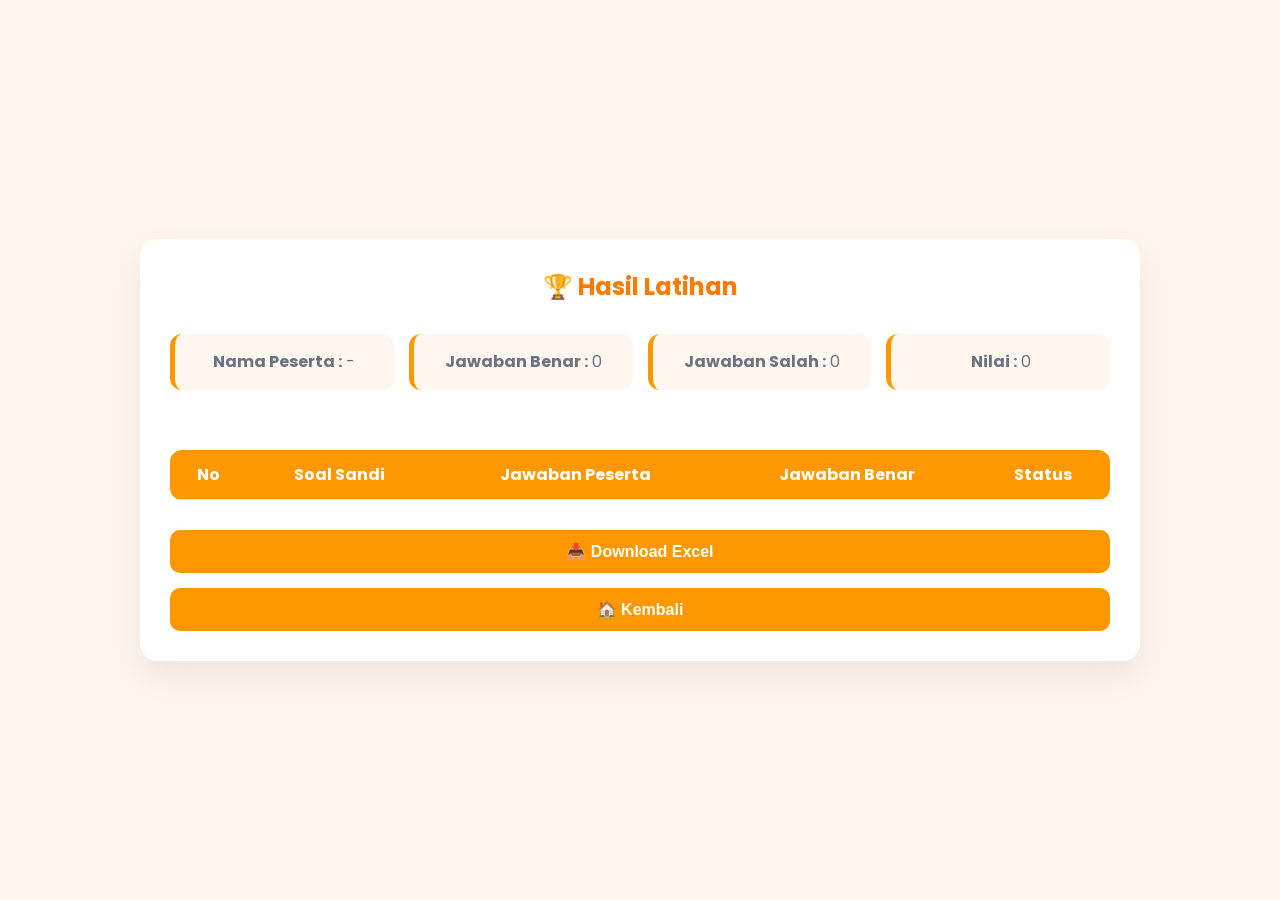
==== hasil.html @ 63930960 "Upload website" ====
<!DOCTYPE html>
<html lang="id">

<head>
    <meta charset="UTF-8">
    <meta name="viewport" content="width=device-width, initial-scale=1.0">

    <title>Hasil Latihan</title>

    <!-- Google Font -->
    <link href="https://fonts.googleapis.com/css2?family=Poppins:wght@300;400;500;600;700&display=swap" rel="stylesheet">

    <!-- CSS -->
    <link rel="stylesheet" href="assets/css/style.css">
    <link rel="stylesheet" href="assets/css/hasil.css">
</head>

<body>

    <div class="container">

        <div class="card hasil-card">

            <h2>🏆 Hasil Latihan</h2>

            <div class="ringkasan">

                <p><strong>Nama Peserta :</strong> <span id="namaPeserta"></span></p>

                <p><strong>Jawaban Benar :</strong> <span id="jumlahBenar"></span></p>

                <p><strong>Jawaban Salah :</strong> <span id="jumlahSalah"></span></p>

                <p><strong>Nilai :</strong> <span id="nilaiPeserta"></span></p>

            </div>

            <div class="table-wrapper">

                <table>

                   <thead>
                        <tr>
                            <th>No</th>
                            <th>Soal Sandi</th>
                            <th>Jawaban Peserta</th>
                            <th>Jawaban Benar</th>
                            <th>Status</th>
                        </tr>
                    </thead>

                    <tbody id="tabelHasil">

                    </tbody>

                </table>

            </div>

            <div class="aksi">

                <button id="downloadExcel">
                    📥 Download Excel
                </button>

                <button onclick="window.location.href='index.html'">
                    🏠 Kembali
                </button>

            </div>

        </div>

    </div>

        <script src="library/xlsx.full.min.js"></script>

        <script src="assets/data/kotak3.js"></script>
        <script src="assets/data/gudep-sedia.js"></script>

        <script src="assets/js/excel.js"></script>
        <script src="assets/js/hasil.js"></script>
</body>

</html>
---- assets/css/style.css ----
/* ===========================
   RESET
=========================== */

*{
    margin:0;
    padding:0;
    box-sizing:border-box;
}

/* ===========================
   BODY
=========================== */

body{
    font-family:'Poppins',sans-serif;
    background:#FFF7ED;
    color:#1F2937;
}

/* ===========================
   CONTAINER
=========================== */

.container{
    width:100%;
    min-height:100vh;

    display:flex;
    justify-content:center;
    align-items:center;

    padding:20px;
}

/* ===========================
   CARD
=========================== */

.card{
    width:100%;
    max-width:500px;

    background:#FFFFFF;

    border-radius:18px;

    padding:35px;

    box-shadow:0 15px 35px rgba(0,0,0,.08);
}

/* ===========================
   TITLE
=========================== */

.card h1{
    text-align:center;
    color:#F97316;
    margin-bottom:10px;
}

.card p{
    text-align:center;
    color:#6B7280;
    margin-bottom:30px;
    line-height:1.6;
}

/* ===========================
   FORM
=========================== */

.form-group{
    margin-bottom:20px;
}

.form-group label{
    display:block;
    margin-bottom:8px;
    font-weight:600;
}

.form-group input{

    width:100%;

    padding:14px;

    border:2px solid #FED7AA;

    border-radius:10px;

    font-size:16px;

    transition:.3s;
}

.form-group input:focus{

    outline:none;

    border-color:#F97316;

    box-shadow:0 0 8px rgba(249,115,22,.25);

}

/* ===========================
   BUTTON
=========================== */

button{

    width:100%;

    padding:15px;

    border:none;

    border-radius:10px;

    background:#F97316;

    color:white;

    font-size:17px;

    font-weight:600;

    cursor:pointer;

    transition:.3s;

}

button:hover{

    background:#EA580C;

    transform:translateY(-2px);

}

/* ===========================
   RESPONSIVE
=========================== */

@media(max-width:600px){

    .card{

        padding:25px;

    }

    .card h1{

        font-size:26px;

    }

}
---- assets/css/hasil.css ----
/* ===========================
   HALAMAN HASIL
=========================== */

.hasil-card{
    max-width: 1000px;
    margin: 40px auto;
    padding: 30px;
}

.hasil-card h2{
    text-align: center;
    color: #ff7b00;
    margin-bottom: 30px;
}

.ringkasan{
    display: grid;
    grid-template-columns: repeat(auto-fit,minmax(220px,1fr));
    gap: 15px;
    margin-bottom: 30px;
}

.ringkasan p{
    background: #fff7ef;
    padding: 15px;
    border-radius: 12px;
    font-size: 16px;
    border-left: 5px solid #ff9800;
}

.table-wrapper{
    overflow-x: auto;
}

table{
    width: 100%;
    border-collapse: collapse;
    background: white;
    border-radius: 12px;
    overflow: hidden;
}

thead{
    background: #ff9800;
    color: white;
}

th,
td{
    padding: 12px;
    text-align: center;
    border-bottom: 1px solid #eee;
}

tbody tr:nth-child(even){
    background: #fafafa;
}

tbody tr:hover{
    background: #fff3e0;
}

.aksi{
    margin-top: 30px;
    display: flex;
    justify-content: center;
    gap: 15px;
    flex-wrap: wrap;
}

.aksi button{
    padding: 12px 25px;
    border: none;
    border-radius: 10px;
    background: #ff9800;
    color: white;
    font-size: 16px;
    cursor: pointer;
    transition: .3s;
}

.aksi button:hover{
    background: #f57c00;
    transform: translateY(-2px);
}

@media (max-width:768px){

    .hasil-card{
        padding:20px;
    }

    th,
    td{
        font-size:14px;
        padding:10px;
    }

}
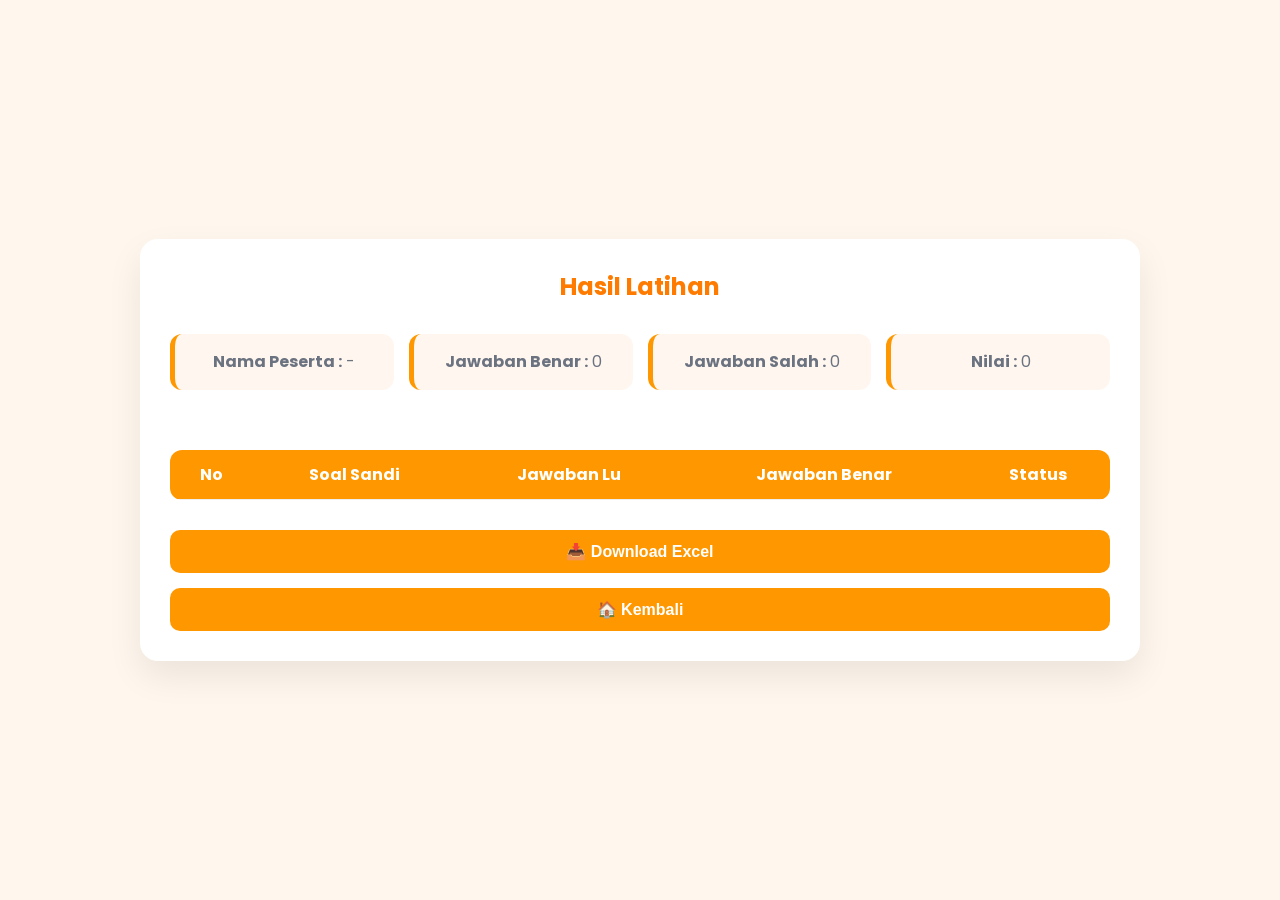
==== commit b1200fa3: "perubahan lagi2" ====
--- a/hasil.html
+++ b/hasil.html
@@ -21,7 +21,7 @@
 
         <div class="card hasil-card">
 
-            <h2>🏆 Hasil Latihan</h2>
+            <h2>Hasil Latihan</h2>
 
             <div class="ringkasan">
 
@@ -43,7 +43,7 @@
                         <tr>
                             <th>No</th>
                             <th>Soal Sandi</th>
-                            <th>Jawaban Peserta</th>
+                            <th>Jawaban Lu</th>
                             <th>Jawaban Benar</th>
                             <th>Status</th>
                         </tr>
